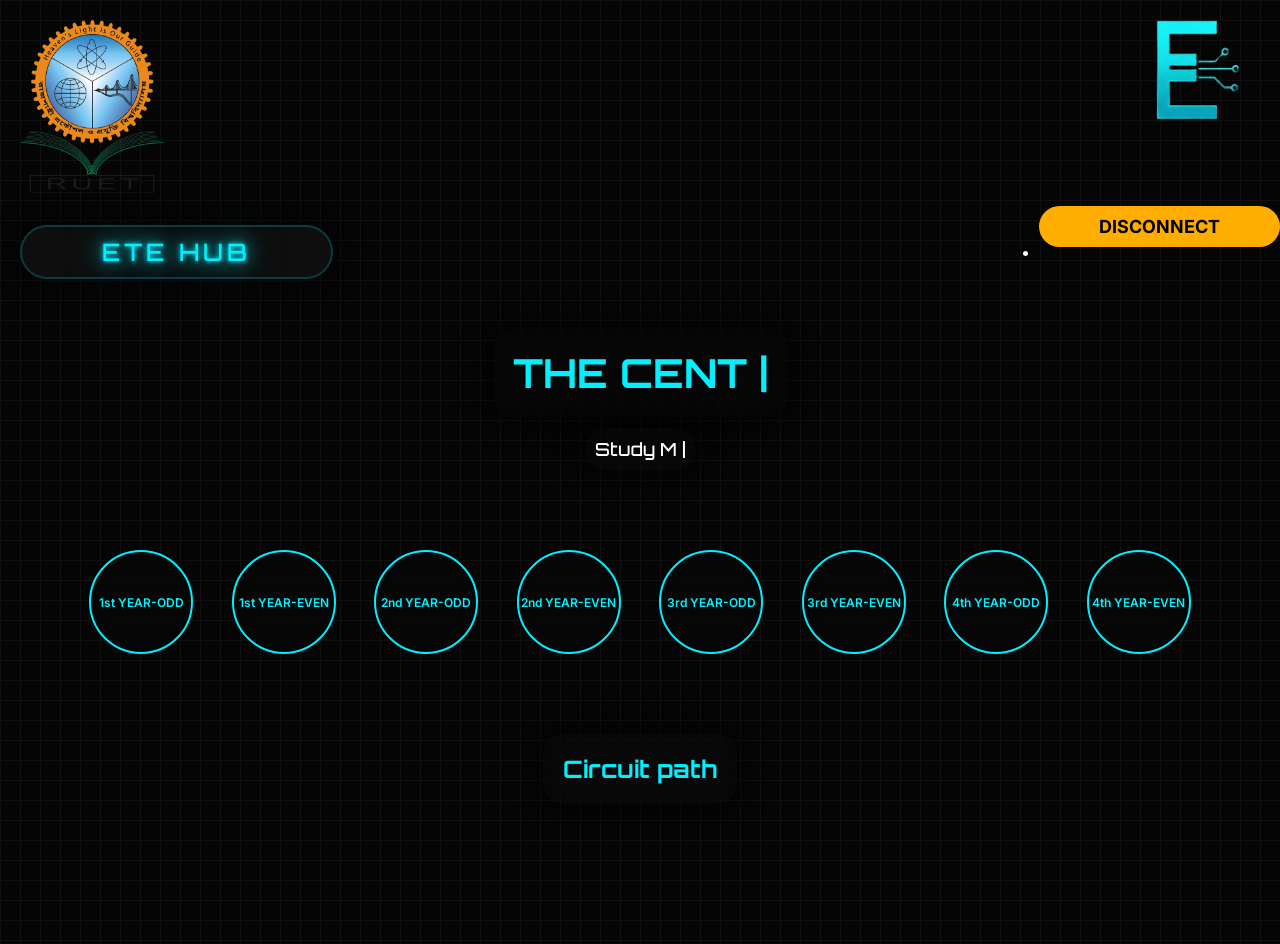
==== index.html @ cb4f4cc3 "Replace CONNECT button with DISCONNECT button" ====
<!DOCTYPE html>
<html lang="en">
  <head>
    <meta charset="UTF-8" />
    <meta name="viewport" content="width=device-width, initial-scale=1.0" />
    <title>ETE-HUB</title>
    <link rel="stylesheet" href="style.css" />
    <link rel="preconnect" href="https://fonts.googleapis.com" />
    <link rel="preconnect" href="https://fonts.gstatic.com" crossorigin />
    <link
      href="https://fonts.googleapis.com/css2?family=Inter:wght@400;600;700&family=Orbitron:wght@500;700&display=swap"
      rel="stylesheet"
    />
  </head>
  <body>
    <video
      autoplay
      loop
      muted
      playsinline
      class="video-desktop"
      id="video-desktop"
    >
      <source src="assests/2792370-hd_1920_1080_30fps.mp4" type="video/mp4" />
    </video>

    <header class="brand">
      <img
        src="assests/Whats-App-Image-2025-11-13-at-9-35-35-PM-removebg-preview.png"
        class="brand-logo"
      />
      <img src="assests/E-logo-removebg-preview.png" class="ete-logo" />
    </header>
    <header class="header">
      <div class="logo">ETE HUB</div>
      <nav>
        <ul>
          <li><button class="button" onclick="toggleVideo()">DISCONNECT</button></li>
        </ul>
      </nav>
    </header>
    <main class="page">
      <div class="heading">
        <span
          class="typeWriter"
          data-text='["THE CENTRAL NODE FOR ETE ENGINEERS"]'
          data-max="0.6"
          data-speed="2"
          data-start="500"
        >
        </span>
      </div>
      <div class="top-para">
        <span
          class="typeWriter"
          data-text='[" Study Materials, Schematics, and Archives. From 1st Year Odd to 4th Year Even Semester"]'
          data-max="0.6"
          data-speed="2"
          data-start="500"
        >
        </span>
      </div>
      <nav class="round-card desktop only">
        <div class="round-card-one" onclick="loadSemester('1-odd', this)">
          1st YEAR-ODD
        </div>
        <div class="round-card-two" onclick="loadSemester('1-even', this)">
          1st YEAR-EVEN
        </div>
        <div class="round-card-three" onclick="loadSemester('2-odd', this)">
          2nd YEAR-ODD
        </div>
        <div class="round-card-four" onclick="loadSemester('2-even', this)">
          2nd YEAR-EVEN
        </div>
        <div class="round-card-five" onclick="loadSemester('3-odd', this)">
          3rd YEAR-ODD
        </div>
        <div class="round-card-six" onclick="loadSemester('3-even', this)">
          3rd YEAR-EVEN
        </div>
        <div class="round-card-seven" onclick="loadSemester('4-odd', this)">
          4th YEAR-ODD
        </div>
        <div class="round-card-eight" onclick="loadSemester('4-even', this)">
          4th YEAR-EVEN
        </div>
      </nav>
      <div class="radial-menu-container mobile-only">
        <div class="radial-trigger" onclick="toggleMenu()">
          <div class="trigger-icon">⚡</div>
          <div class="trigger-text">SEMESTERS</div>
        </div>

        <div class="radial-items">
          <div
            class="radial-item"
            style="--i: 0"
            onclick="selectSemesterMobile('1-odd', this)"
          >
            1-1
          </div>
          <div
            class="radial-item"
            style="--i: 1"
            onclick="selectSemesterMobile('1-even', this)"
          >
            1-2
          </div>
          <div
            class="radial-item"
            style="--i: 2"
            onclick="selectSemesterMobile('2-odd', this)"
          >
            2-1
          </div>
          <div
            class="radial-item"
            style="--i: 3"
            onclick="selectSemesterMobile('2-even', this)"
          >
            2-2
          </div>
          <div
            class="radial-item"
            style="--i: 4"
            onclick="selectSemesterMobile('3-odd', this)"
          >
            3-1
          </div>
          <div
            class="radial-item"
            style="--i: 5"
            onclick="selectSemesterMobile('3-even', this)"
          >
            3-2
          </div>
          <div
            class="radial-item"
            style="--i: 6"
            onclick="selectSemesterMobile('4-odd', this)"
          >
            4-1
          </div>
          <div
            class="radial-item"
            style="--i: 7"
            onclick="selectSemesterMobile('4-even', this)"
          >
            4-2
          </div>
        </div>
      </div>
      <h2 class="card-name" id="semester-title">Circuit path</h2>

      <div class="card" id="subject-container"></div>
    </main>
    <div class="pop-up" id="pop-up-materials">
      <div class="pop-up-box">
        <div class="pop-up-header">
          <h2 class="pop-up-tittle">Engineering Graphics and Design</h2>
          <button class="close-btn" onclick="closeModal()">✖</button>
        </div>
        <div class="pop-up-tab">
          <button class="tab-btn active" onclick="switchTab('books', this)">
            BOOKS
          </button>
          <button class="tab-btn" onclick="switchTab('notes', this)">
            NOTES
          </button>
          <button class="tab-btn" onclick="switchTab('questions', this)">
            QUESTION BANK
          </button>
        </div>
        <div class="pop-up-body">
          <div id="books" class="tab-content active-content"></div>
          <div id="notes" class="tab-content"></div>
          <div id="questions" class="tab-content"></div>
        </div>
      </div>
    </div>
    <div class="pdf" id="pdf">
      <div id="pdf-modal" class="modal-overlay">
        <div class="pdf-box">
          <div class="modal-header">
            <h2 id="pdf-preview-title" class="modal-title">DOC TITLE</h2>
            <button class="close-btn" onclick="closePdfModal()">✖</button>
            <a
              class="expand-btn"
              id="expand-link"
              href="#"
              target="_blank"
              title="Open in Google Drive"
              >⛶</a
            >
          </div>
          <div class="pdf-body">
            <iframe id="pdf-iframe" src=" "></iframe>
          </div>
          <div class="pdf-footer">
            <a id="pdf-download-btn" href="#" download class="connect-btn"
              >Download PDF</a
            >
          </div>
        </div>
      </div>
    </div>
    <script src="script.js"></script>
  </body>
  <script src="assests/TypeLighterJS-Typewriter-master/typelighter.min.js"></script>
</html>
---- style.css ----
body {
  height: 100vh;
  padding: 0;
  margin: 0;
  background: linear-gradient(to right, #101010 1px, transparent 1px),
    linear-gradient(to bottom, #101010 1px, transparent 1px);
  background-size: 20px 20px;
  background-color: #050505;
}
.header {
  display: grid;
  color: white;
  grid-template-columns: auto auto;
  align-items: center;
  justify-content: space-between;
  padding-left: 20px;
  margin-bottom: 40px;
}
.search-bar {
  display: grid;
  grid-template-columns: auto auto;
  list-style: none;
  column-gap: 20px;
  padding-top: 60px;
}
.logo {
  font-family: "Orbitron", sans-serif;
  font-size: 24px;
  letter-spacing: 4px;
  text-transform: uppercase;
  font-weight: 500;
  color: #00f0ff;
  text-shadow: 0 0 5px #00f0ff, 0 0 20px #00f0ff,
    0 0 40px rgba(0, 240, 255, 0.5);
  background-color: rgb(255, 255, 255, 0.01);
  padding: 10px 80px;
  border: 2px solid rgba(0, 240, 255, 0.2);
  background: rgba(20, 20, 20, 0.6);
  backdrop-filter: blur(10px);
  border-radius: 100px;
  box-shadow: 0 0 30px rgba(0, 0, 0, 0.8);
  animation: electric-pulse 4s infinite ease-in-out;
}
.video-desktop {
  position: fixed;
  top: 0;
  left: 0;
  width: 100%;
  height: 100%;
  object-fit: cover;
  z-index: -1;
  filter: brightness(75%);
}
.button {
  background-color: #ffae00;
  padding: 10px 60px;
  transform: translateY(-25px);
  border-radius: 100px;
  font-size: 18px;
  font-family: "inter", sans-serif;
  font-weight: 700;
  transition: all 0.2s ease-in-out;
  border: none;
}
.button:hover {
  background-color: #ffbe33;

  box-shadow: 0 0 25px rgba(255, 174, 0, 0.6);
}
.heading {
  color: #00f0ff;
  font-family: "Orbitron", sans-serif;
  font-size: 40px;
  text-align: center;
  padding: 20px;
  font-weight: 700;
  animation: electric-pulse 4s infinite;
  width: fit-content;
  margin: 0 auto;
  background-color: transparent;
  backdrop-filter: blur(5px);
  border: none;
  border-radius: 20px;
  box-shadow: 0 0 30px rgba(0, 0, 0, 0.8);
  margin-bottom: 10px;
  max-width: 80%;
}
.top-para {
  color: white;
  text-align: center;
  font-family: "Orbitron", sans-serif;
  font-weight: 500;
  font-size: 18px;
  background-color: rgb(255, 255, 255, 0.01);
  backdrop-filter: blur(10px);
  border-radius: 20px;
  box-shadow: 0 0 30px rgba(0, 0, 0, 0.8);
  width: fit-content;
  margin: 0 auto;
  padding: 10px;
  max-width: 80%;
}
a {
  text-decoration: none;
  color: white;
  font-size: 12px;
  font-family: "Inter", sans-serif;
  font-weight: 600;
}
.round-card {
  display: grid;
  padding: 80px;
  grid-template-columns: repeat(auto-fit, minmax(100px, 2fr));
  gap: 20px;
  justify-items: center;
  justify-content: center;
  align-items: center;
}
.round-card > * {
  text-decoration: none;
  color: white;
  font-size: 12px;
  font-family: "Inter", sans-serif;
  font-weight: 600;
  width: 100px;
  height: 100px;
  border-radius: 50%;
  background-color: transparent;
  color: #00f2ff;
  backdrop-filter: blur(8px);
  display: grid;
  justify-content: center;
  align-items: center;
  border: 2px solid rgba(0, 240, 255, 1);
  transition: all 0.2s ease-in-out;
  z-index: 2;
}
.round-card > *:hover {
  transform: scale(1.1);
  border: 1px solid #00f0ff;
  box-shadow: 0 0 8px rgba(0, 240, 255, 0.6), 0 0 15px rgba(0, 240, 255, 0.3);
  background-color: rgba(0, 240, 255, 0.1);
  color: #00f0ff;
  cursor: pointer;
}
.round-card > *.active {
  background-color: #00f2ff;
  color: #000;
  box-shadow: 0 0 20px rgba(0, 242, 255, 0.6);
  border-color: #181212;
}
.round-card > *.active a {
  color: #000000 !important;
  font-weight: 700;
}
.card-name {
  color: #00f0ff;
  font-family: "Orbitron", sans-serif;
  display: grid;
  justify-items: center;
  animation: electric-pulse 4s infinite ease-in-out;
  background-color: rgb(255, 255, 255, 0.01);
  backdrop-filter: blur(10px);
  border-radius: 20px;
  box-shadow: 0 0 30px rgba(0, 0, 0, 0.8);
  width: fit-content;
  margin: 0 auto;
  padding: 20px;
  max-width: 80%;
}
.card {
  display: grid;
  grid-template-columns: 2fr;
  padding: 70px;
  color: #ffffff;
  font-family: "Inter", sans-serif;
  row-gap: 30px;
  font-size: 16px;
  font-weight: 600;
  text-align: center;
  justify-content: center;
  align-items: center;
  column-gap: 20px;
}
.card > * {
  color: #00f0ff;
  display: grid;
  height: 250px;
  background-color: rgba(255, 255, 255, 0.05);
  justify-content: center;
  align-items: center;
  border-radius: 20px;
  backdrop-filter: blur(10px);
  border: 2px solid rgba(0, 240, 255, 1);
  transition: all 0.2s ease-in-out;
  padding: 10px;
}
.card > *:hover {
  transform: scale(1.1);
  border: 1px solid #00f0ff;
  box-shadow: 0 0 8px rgba(0, 240, 255, 0.6), 0 0 15px rgba(0, 240, 255, 0.3);
  background-color: rgba(0, 240, 255, 0.1);
  color: #e0ffff;
  cursor: pointer;
}
.card > *:active {
  border: 1px solid #00f0ff;
  box-shadow: 0 0 8px rgba(0, 240, 255, 0.8), 0 0 20px rgba(0, 240, 255, 0.4),
    0 0 30px rgba(0, 240, 255, 0.2);
  background-color: rgba(0, 240, 255, 0.15);
  color: #ffffff;
}
.brand {
  display: grid;
  grid-template-columns: auto auto;
  justify-content: space-between;
  align-items: start;
  padding: 20px;
}
.ete-logo {
  height: 100px;
  padding: 0 20px 20px 20px;
}
.brand-logo {
  height: 175px;
}
.pop-up {
  display: none;
  position: fixed;
  top: 0;
  left: 0;
  width: 100%;
  height: 100%;
  background: rgba(0, 0, 0, 0.9);
  backdrop-filter: blur(8px);
  z-index: 2000;
  justify-content: center;
  align-items: center;
  animation: fadeIn 0.3s ease-in-out;
}
.pop-up-box {
  display: flex;
  flex-direction: column;
  overflow: hidden;
  background: rgba(255, 255, 255, 0.05);
  width: 90%;
  height: 60vh;
  max-width: 600px;
  border: 1px solid #00f0ff;
  border-radius: 15px;
  box-shadow: 0 0 50px rgba(0, 240, 255, 0.2);
}
.pop-up-header {
  padding: 20px;
  border-bottom: 1px solid rgba(0, 240, 255, 0.3);
  display: flex;
  justify-content: space-between;
  align-items: center;
  background: linear-gradient(90deg, rgba(0, 240, 255, 0.1), transparent);
}
.pop-up-tittle {
  font-family: "Orbitron", sans-serif;
  font-size: 18px;
  margin: 0;
  color: #fff;
}
.close-btn {
  background: transparent;
  border: 1px solid #ff0055;
  color: #ff0055;
  width: 30px;
  height: 30px;
  border-radius: 5px;
  cursor: pointer;
  font-weight: bold;
}
.close-btn:hover {
  background: #ff0055;
  color: white;
}
.pop-up-tab {
  display: flex;
  background: rgba(0, 0, 0, 0.5);
}

.tab-btn {
  flex: 1;
  padding: 15px;
  background: transparent;
  border: none;
  border-bottom: 2px solid transparent;
  color: rgba(255, 255, 255, 0.5);
  font-family: "Orbitron", sans-serif;
  cursor: pointer;
}

.tab-btn.active {
  color: #00f0ff;
  border-bottom: 2px solid #00f0ff;
  background: rgba(0, 240, 255, 0.1);
}
.pop-up-body {
  flex: 1;
  padding: 20px;
  min-height: 0;
  max-height: none;
  overflow-y: auto;
}
.tab-content {
  display: none;
  animation: slideUp 0.3s ease;
}
.active-content {
  display: block;
}
.file-item {
  display: flex;
  justify-content: space-between;
  align-items: center;
  padding: 15px;
  margin-bottom: 10px;
  background: rgba(255, 255, 255, 0.05);
  border-radius: 8px;
  border: 1px solid rgba(255, 255, 255, 0.1);
}
.file-item:hover {
  border-color: #00f0ff;
}
.file-info {
  display: flex;
  align-items: center;
  gap: 10px;
  font-size: 14px;
  color: #ddd;
}
.file-icon {
  color: #00f0ff;
  font-weight: bold;
  border: 1px solid #00f0ff;
  padding: 2px 6px;
  border-radius: 4px;
  font-size: 10px;
}
.download-chip {
  background: #00f0ff;
  border: none;
  padding: 5px 10px;
  font-size: 10px;
  font-weight: bold;
  border-radius: 3px;
  cursor: pointer;
}
.download-chip:hover {
  background: white;
}
.pop-up-body::-webkit-scrollbar {
  width: 8px;
}
.pop-up-body::-webkit-scrollbar-track {
  background: rgba(0, 0, 0, 0.2);
  border-radius: 10px;
}
.pop-up-body::-webkit-scrollbar-thumb {
  background: rgba(0, 240, 255, 0.5);
  border-radius: 10px;
  border: 1px solid transparent;
  background-clip: content-box;
}
.pop-up-body::-webkit-scrollbar-thumb:hover {
  background: #00f0ff;
}
.pdf {
  display: none;
  position: fixed;
  top: 0;
  left: 0;
  width: 100%;
  height: 100%;
  background: rgba(0, 0, 0, 0.9);
  backdrop-filter: blur(8px);
  justify-content: center;
  align-items: center;
  animation: fadeIn 0.3s ease-in-out;
  z-index: 3000;
}
.pdf-box {
  display: flex;
  flex-direction: column;
  background: rgba(255, 255, 255, 0.05);
  width: 60vw;
  height: 90vh;
  border: 1px solid #00f0ff;
  border-radius: 15px;
  box-shadow: 0 0 50px rgba(0, 240, 255, 0.2);
}
.pdf-body {
  flex-grow: 1;
  position: relative;
  padding: 20px;
}
.modal-header {
  color: #ffffff;
  padding: 20px;
  border-bottom: 1px solid rgba(0, 240, 255, 0.3);
  display: grid;
  grid-template-columns: 1fr auto auto;
  column-gap: 20px;
  align-items: center;
  background: linear-gradient(90deg, rgba(0, 240, 255, 0.1), transparent);
}
.expand-btn {
  background: transparent;
  border: 1px solid #00f0ff;
  color: #00f0ff;
  width: 30px;
  height: 30px;
  border-radius: 5px;
  cursor: pointer;
  font-weight: bold;
  font-size: 18px;
  display: flex;
  align-items: center;
  justify-content: center;
  transition: all 0.3s ease;
}

.expand-btn:hover {
  background: #00f0ff;
  color: #000;
  box-shadow: 0 0 10px #00f0ff;
}
#pdf-iframe {
  width: 100%;
  height: 100%;
  border: none;
  display: block;
}
.pdf-footer {
  padding: 15px;
  background: #101010;
  border-top: 1px solid rgba(0, 240, 255, 0.2);
  display: flex;
  justify-content: center;
}
.desktop-only {
  display: grid;
}
.mobile-only {
  display: none;
}
@media (max-width: 768px) {
  .pop-up-box,
  .pdf-box {
    background: rgba(255, 255, 255, 0.05);
    width: 90%;
    max-width: 600px;
    height: 60vh;
    border: 1px solid #00f0ff;
    border-radius: 15px;
    box-shadow: 0 0 50px rgba(0, 240, 255, 0.2);
    display: flex;
    flex-direction: column;
    position: relative;
  }
  .pdf-box {
    height: 70vh;
  }
  #pdf-iframe {
    width: 100%;
    height: 100%;
    border: none;
    display: block;
  }
  .pdf-body {
    flex-grow: 1;
    padding: 0;
    position: relative;
    overflow: hidden;
  }
  .desktop-only {
    display: none;
  }
  .round-card {
    display: none;
    padding: 0;
  }
  .mobile-only {
    display: flex;
  }
  .radial-menu-container {
    position: relative;
    width: 100%;
    height: 130px;
    justify-content: center;
    align-items: center;
    margin-bottom: 20px;
    transition: height 0.4s cubic-bezier(0.175, 0.885, 0.32, 1.275);
  }
  .radial-menu-container.open {
    height: 380px;
  }
  .radial-trigger {
    --trigger-size: 90px;
    width: var(--trigger-size);
    height: var(--trigger-size);
    background: rgba(20, 20, 20, 0.8);
    border: 2px solid #00f0ff;
    border-radius: 50%;
    color: #00f0ff;
    display: flex;
    flex-direction: column;
    justify-content: center;
    align-items: center;
    cursor: pointer;
    z-index: 10;
    box-shadow: 0 0 20px rgba(0, 240, 255, 0.3);
    backdrop-filter: blur(10px);
    transition: all 0.3s ease;
    animation: electric-pulse 4s infinite ease-in-out;
  }
  .radial-trigger.active {
    background: #00f0ff;
    color: #000;
    box-shadow: 0 0 50px rgba(0, 240, 255, 0.8);
  }
  .trigger-icon {
    font-size: 24px;
    margin-bottom: 2px;
  }
  .trigger-text {
    font-family: "Orbitron", sans-serif;
    font-size: 10px;
    font-weight: 700;
  }

  .radial-items {
    position: absolute;
    width: 0;
    height: 0;
    display: flex;
    justify-content: center;
    align-items: center;
    pointer-events: none;
  }
  .radial-item {
    --radius: 110px; /* Distance from center */
    --angle: calc(360deg / 8 * var(--i));
    position: absolute;
    width: 70px;
    height: 70px;
    background: rgba(10, 10, 10, 0.9);
    border: 1px solid rgba(0, 240, 255, 0.5);
    border-radius: 50%;
    color: white;
    display: flex;
    justify-content: center;
    align-items: center;
    font-family: "Orbitron", sans-serif;
    font-size: 10px;
    font-weight: 600;
    cursor: pointer;
    box-shadow: 0 0 10px rgba(0, 0, 0, 0.8);
    opacity: 0;
    transform: translate(0, 0) scale(0);
    transition: all 0.5s cubic-bezier(0.68, -0.55, 0.265, 1.55);
  }
  /* Animation when open */
  .radial-menu-container.open .radial-item {
    opacity: 1;
    pointer-events: all;
    transform: rotate(var(--angle)) translate(var(--radius))
      rotate(calc(var(--angle) * -1)) scale(1);
  }
  .radial-item.selected {
    background: #00f0ff;
    color: black;
    box-shadow: 0 0 15px #00f0ff;
  }
}
@keyframes fadeIn {
  from {
    opacity: 0;
  }
  to {
    opacity: 1;
  }
}
@keyframes slideUp {
  from {
    transform: translateY(10px);
    opacity: 0;
  }
  to {
    transform: translateY(0);
    opacity: 1;
  }
}
@keyframes electric-pulse {
  0%,
  100% {
    text-shadow: 0 0 5px #00f0ff, 0 0 20px rgba(0, 240, 255, 0.8),
      0 0 50px rgba(0, 240, 255, 0.4);
    opacity: 1;
  }
  50% {
    text-shadow: 0 0 2px #00f0ff, 0 0 15px rgba(0, 240, 255, 0.5),
      0 0 30px rgba(0, 240, 255, 0.2);
    opacity: 0.85;
  }
}
@media (max-width: 480px) {
  .card {
    grid-template-columns: repeat(1, 1fr);
    column-gap: 40px;
  }
  .video-mobile {
    display: none;
  }
  .brand-logo {
    height: 90px;
  }
  .ete-logo {
    height: 65px;
  }
  .logo {
    font-size: 13px;
  }
  .button {
    font-size: 13px;
  }
  .heading {
    width: 90%;
    font-size: 25px;
    padding: 8px;
    max-width: 100%;
  }
  .top-para {
    font-size: 13px;
  }
  .card {
    width: 80%;
    padding: 0;
    padding-right: 20px;
    margin: 0 auto;
  }
  .modal-title {
    font-size: 15px;
  }
  .pdf-box {
    width: 90%;
    max-width: 600px;
    margin: 0 auto;
  }
}
@media (min-width: 1024px) {
  .card {
    grid-template-columns: repeat(5, 1fr);
  }
}
@media (max-width: 768px) {
  .card > * {
    height: 100px;
    font-size: 14px;
    padding: 10px;
    width: 100%;
  }
  .button {
    padding: 10px 20px;
  }
  .logo {
    padding: 10px 20px;
  }
  .brand {
    justify-content: space-between;
  }
}
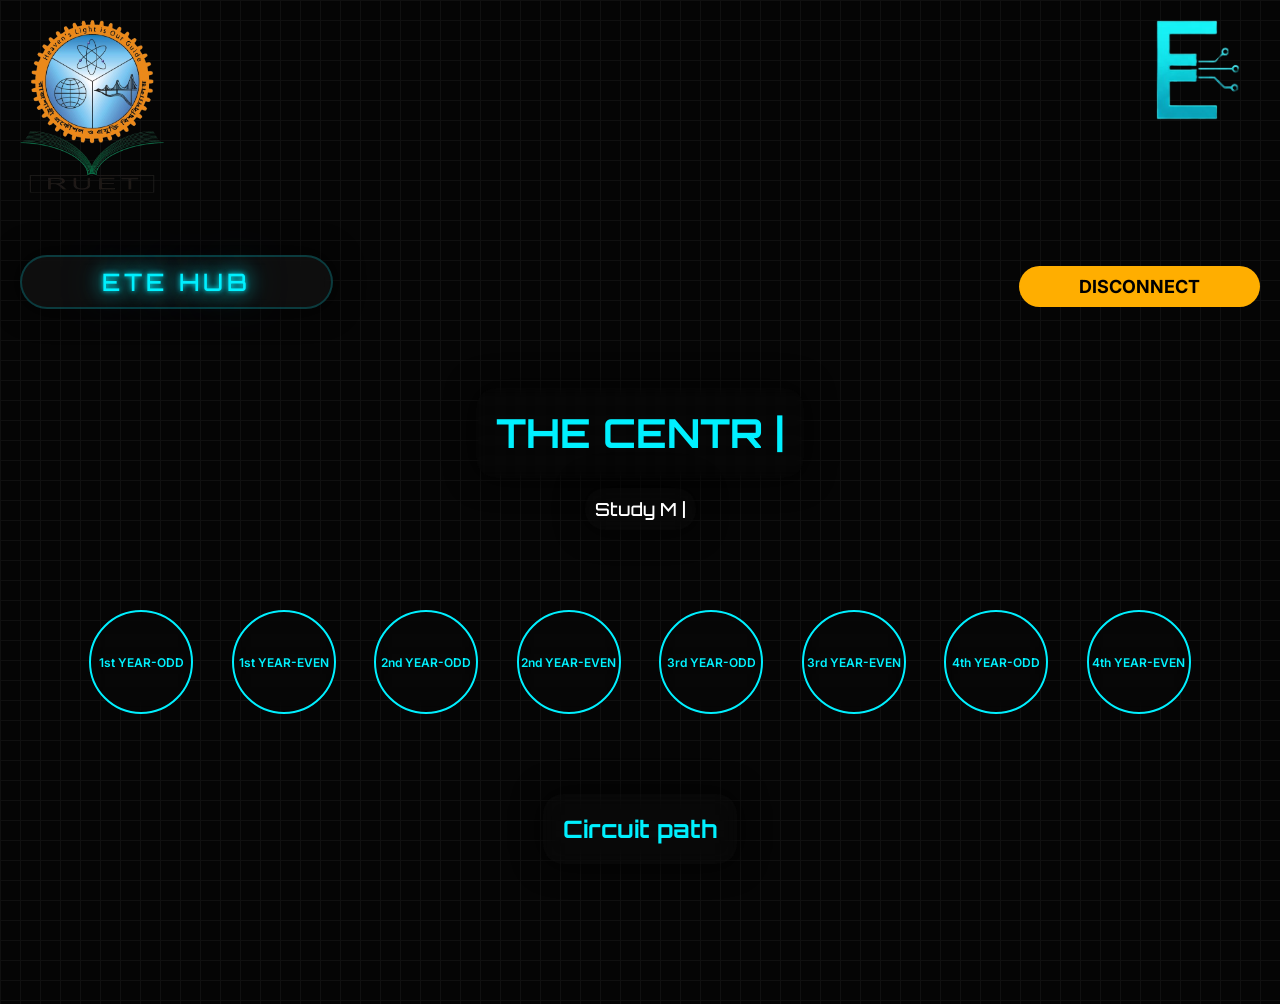
==== commit 6c7ba732: "video on off button created" ====
--- a/index.html
+++ b/index.html
@@ -1,4 +1,4 @@
-<!DOCTYPE html>
+<!doctype html>
 <html lang="en">
   <head>
     <meta charset="UTF-8" />
@@ -23,7 +23,6 @@
     >
       <source src="assests/2792370-hd_1920_1080_30fps.mp4" type="video/mp4" />
     </video>
-
     <header class="brand">
       <img
         src="assests/Whats-App-Image-2025-11-13-at-9-35-35-PM-removebg-preview.png"
@@ -34,8 +33,10 @@
     <header class="header">
       <div class="logo">ETE HUB</div>
       <nav>
-        <ul>
-          <li><button class="button" onclick="toggleVideo()">DISCONNECT</button></li>
+        <ul class="search-bar">
+          <li>
+            <button class="button" onclick="toggleVideo()">DISCONNECT</button>
+          </li>
         </ul>
       </nav>
     </header>
@@ -91,7 +92,6 @@
           <div class="trigger-icon">⚡</div>
           <div class="trigger-text">SEMESTERS</div>
         </div>
-
         <div class="radial-items">
           <div
             class="radial-item"
@@ -152,7 +152,6 @@
         </div>
       </div>
       <h2 class="card-name" id="semester-title">Circuit path</h2>
-
       <div class="card" id="subject-container"></div>
     </main>
     <div class="pop-up" id="pop-up-materials">
--- a/style.css
+++ b/style.css
@@ -2,7 +2,8 @@
   height: 100vh;
   padding: 0;
   margin: 0;
-  background: linear-gradient(to right, #101010 1px, transparent 1px),
+  background:
+    linear-gradient(to right, #101010 1px, transparent 1px),
     linear-gradient(to bottom, #101010 1px, transparent 1px);
   background-size: 20px 20px;
   background-color: #050505;
@@ -30,7 +31,9 @@
   text-transform: uppercase;
   font-weight: 500;
   color: #00f0ff;
-  text-shadow: 0 0 5px #00f0ff, 0 0 20px #00f0ff,
+  text-shadow:
+    0 0 5px #00f0ff,
+    0 0 20px #00f0ff,
     0 0 40px rgba(0, 240, 255, 0.5);
   background-color: rgb(255, 255, 255, 0.01);
   padding: 10px 80px;
@@ -50,6 +53,7 @@
   object-fit: cover;
   z-index: -1;
   filter: brightness(75%);
+  transition: opacity 0.5s ease;
 }
 .button {
   background-color: #ffae00;
@@ -138,7 +142,9 @@
 .round-card > *:hover {
   transform: scale(1.1);
   border: 1px solid #00f0ff;
-  box-shadow: 0 0 8px rgba(0, 240, 255, 0.6), 0 0 15px rgba(0, 240, 255, 0.3);
+  box-shadow:
+    0 0 8px rgba(0, 240, 255, 0.6),
+    0 0 15px rgba(0, 240, 255, 0.3);
   background-color: rgba(0, 240, 255, 0.1);
   color: #00f0ff;
   cursor: pointer;
@@ -198,14 +204,18 @@
 .card > *:hover {
   transform: scale(1.1);
   border: 1px solid #00f0ff;
-  box-shadow: 0 0 8px rgba(0, 240, 255, 0.6), 0 0 15px rgba(0, 240, 255, 0.3);
+  box-shadow:
+    0 0 8px rgba(0, 240, 255, 0.6),
+    0 0 15px rgba(0, 240, 255, 0.3);
   background-color: rgba(0, 240, 255, 0.1);
   color: #e0ffff;
   cursor: pointer;
 }
 .card > *:active {
   border: 1px solid #00f0ff;
-  box-shadow: 0 0 8px rgba(0, 240, 255, 0.8), 0 0 20px rgba(0, 240, 255, 0.4),
+  box-shadow:
+    0 0 8px rgba(0, 240, 255, 0.8),
+    0 0 20px rgba(0, 240, 255, 0.4),
     0 0 30px rgba(0, 240, 255, 0.2);
   background-color: rgba(0, 240, 255, 0.15);
   color: #ffffff;
@@ -598,12 +608,16 @@
 @keyframes electric-pulse {
   0%,
   100% {
-    text-shadow: 0 0 5px #00f0ff, 0 0 20px rgba(0, 240, 255, 0.8),
+    text-shadow:
+      0 0 5px #00f0ff,
+      0 0 20px rgba(0, 240, 255, 0.8),
       0 0 50px rgba(0, 240, 255, 0.4);
     opacity: 1;
   }
   50% {
-    text-shadow: 0 0 2px #00f0ff, 0 0 15px rgba(0, 240, 255, 0.5),
+    text-shadow:
+      0 0 2px #00f0ff,
+      0 0 15px rgba(0, 240, 255, 0.5),
       0 0 30px rgba(0, 240, 255, 0.2);
     opacity: 0.85;
   }
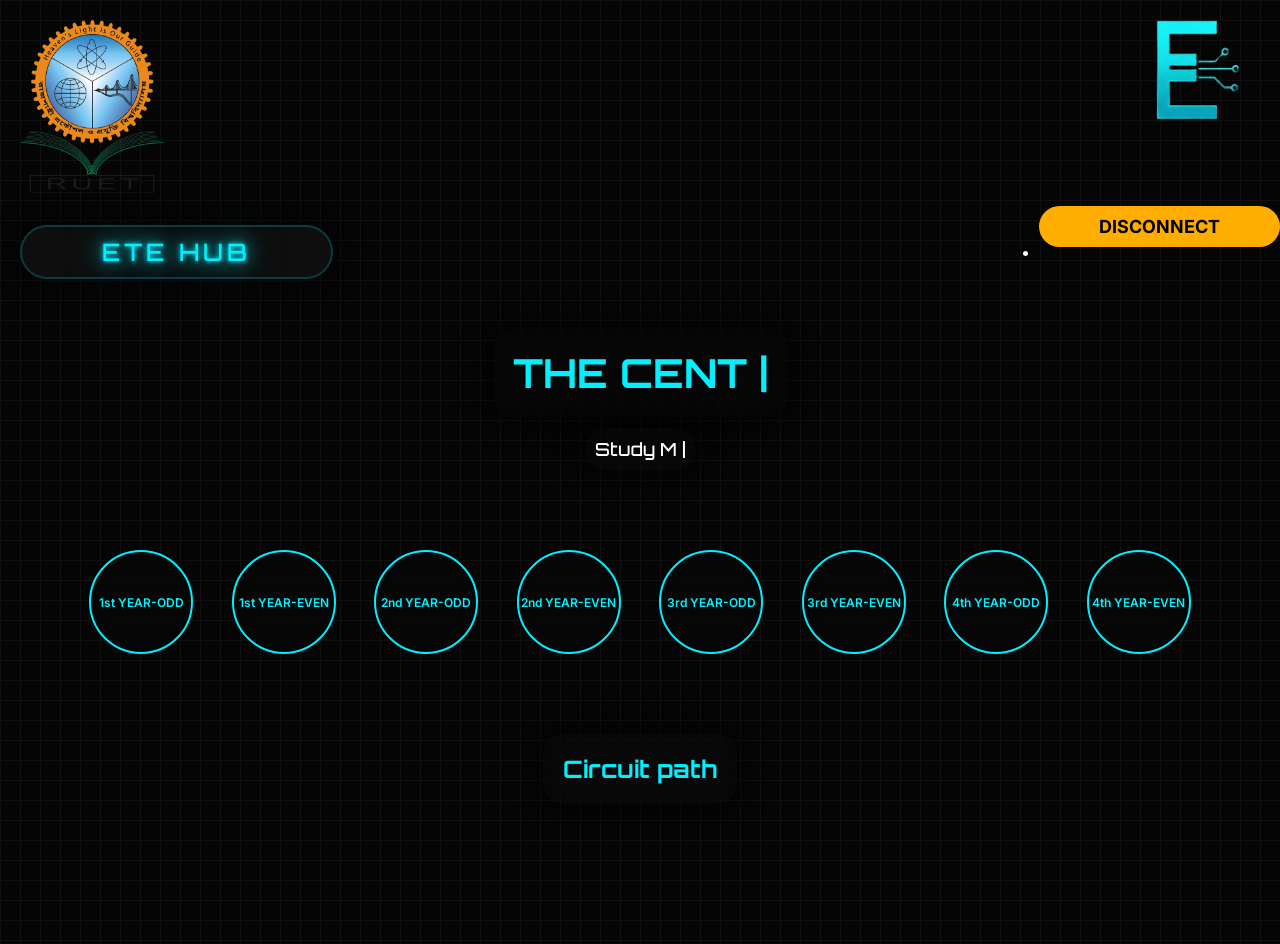
==== commit 842c7cf2: "resolved the conflicts" ====
--- a/index.html
+++ b/index.html
@@ -33,7 +33,7 @@
     <header class="header">
       <div class="logo">ETE HUB</div>
       <nav>
-        <ul class="search-bar">
+        <ul>
           <li>
             <button class="button" onclick="toggleVideo()">DISCONNECT</button>
           </li>
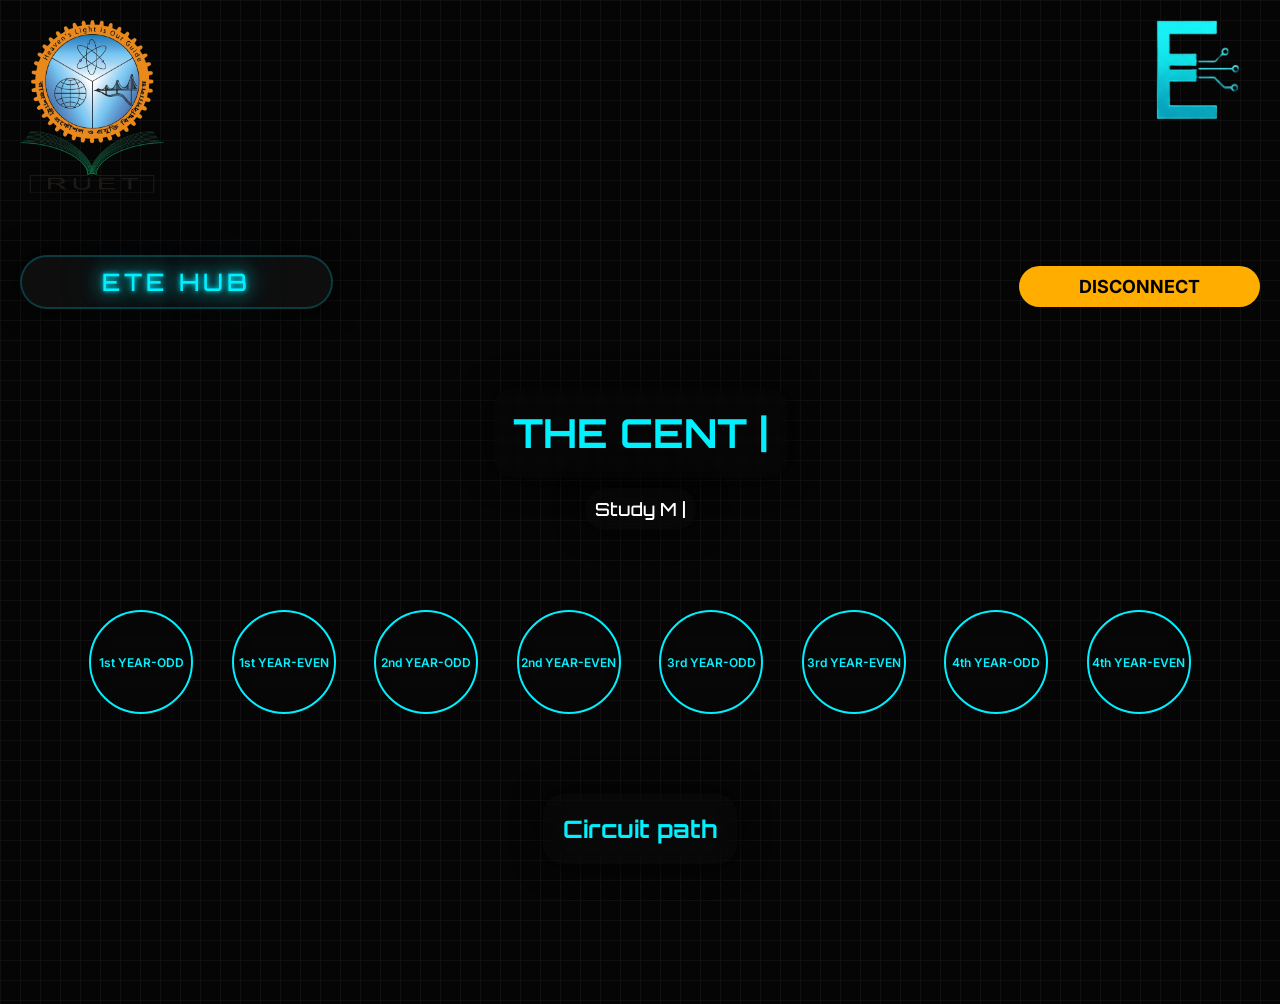
==== commit 51f91969: "minor issue solved" ====
--- a/index.html
+++ b/index.html
@@ -33,7 +33,7 @@
     <header class="header">
       <div class="logo">ETE HUB</div>
       <nav>
-        <ul>
+        <ul class="search-bar">
           <li>
             <button class="button" onclick="toggleVideo()">DISCONNECT</button>
           </li>
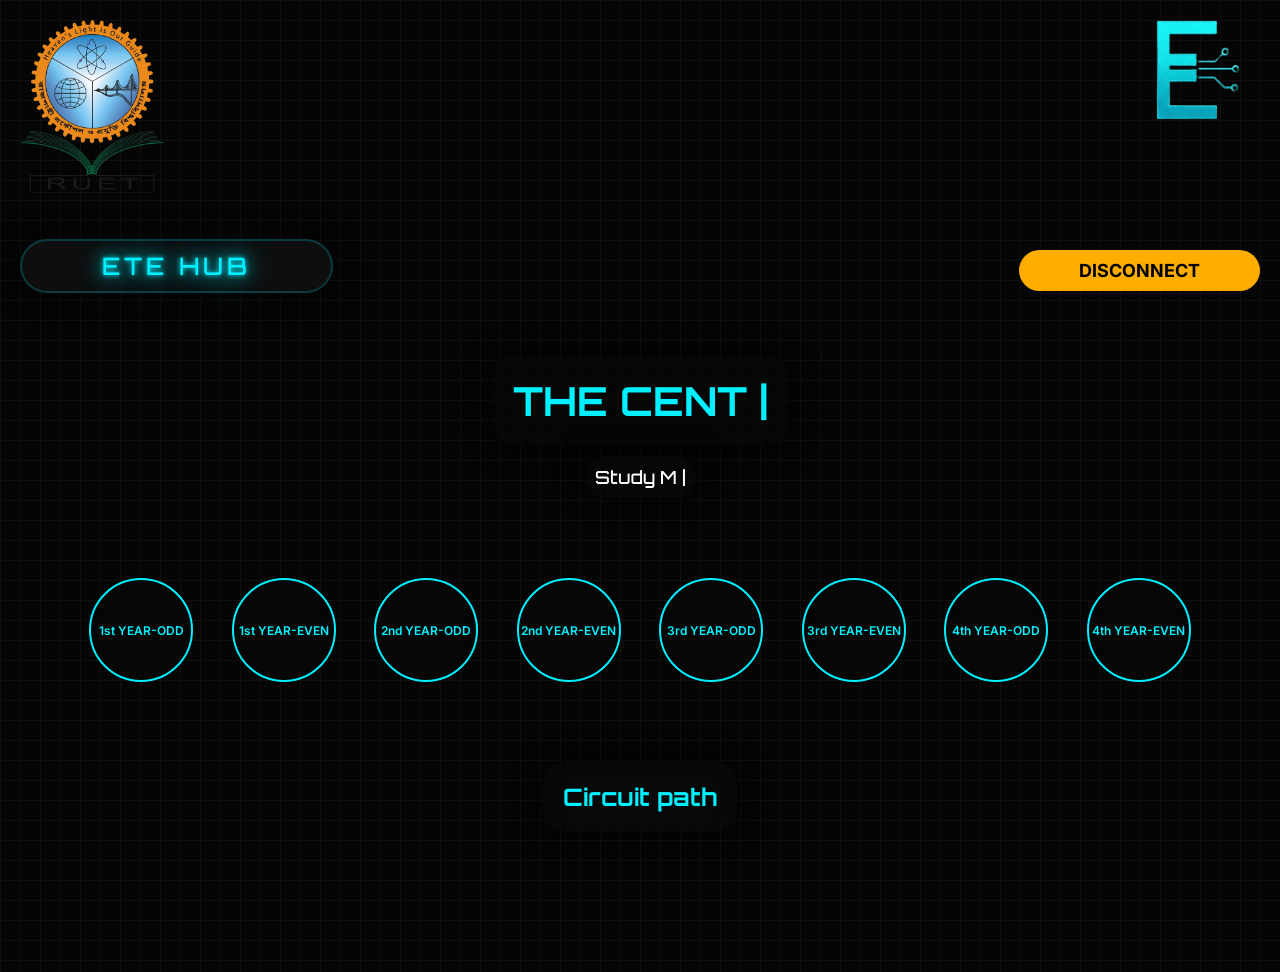
==== commit 4c1fa30f: "minor changes" ====
--- a/index.html
+++ b/index.html
@@ -32,12 +32,8 @@
     </header>
     <header class="header">
       <div class="logo">ETE HUB</div>
-      <nav>
-        <ul class="search-bar">
-          <li>
-            <button class="button" onclick="toggleVideo()">DISCONNECT</button>
-          </li>
-        </ul>
+      <nav class="search-bar">
+        <button class="button" onclick="toggleVideo()">DISCONNECT</button>
       </nav>
     </header>
     <main class="page">
--- a/style.css
+++ b/style.css
@@ -20,7 +20,6 @@
 .search-bar {
   display: grid;
   grid-template-columns: auto auto;
-  list-style: none;
   column-gap: 20px;
   padding-top: 60px;
 }
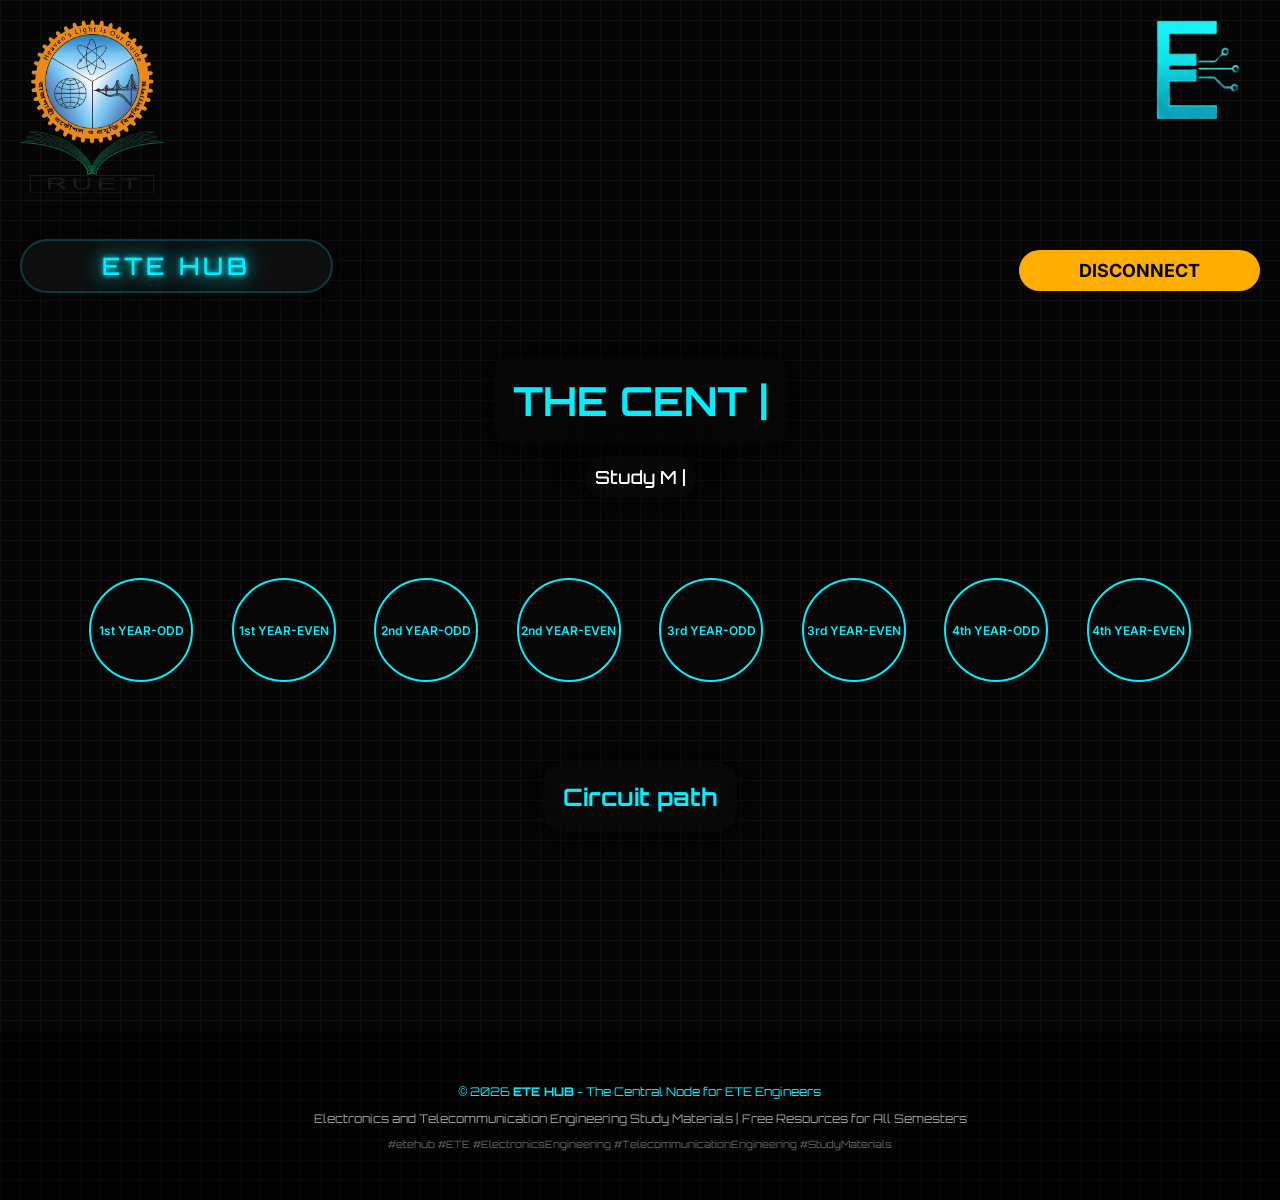
==== commit 0e2de0a8: "Added SEO optimization - meta tags, sitemap, robots.txt" ====
--- a/index.html
+++ b/index.html
@@ -1,16 +1,98 @@
 <!doctype html>
 <html lang="en">
   <head>
-    <meta charset="UTF-8" />
-    <meta name="viewport" content="width=device-width, initial-scale=1.0" />
-    <title>ETE-HUB</title>
-    <link rel="stylesheet" href="style.css" />
-    <link rel="preconnect" href="https://fonts.googleapis.com" />
-    <link rel="preconnect" href="https://fonts.gstatic.com" crossorigin />
-    <link
-      href="https://fonts.googleapis.com/css2?family=Inter:wght@400;600;700&family=Orbitron:wght@500;700&display=swap"
-      rel="stylesheet"
-    />
+    <head>
+      <meta charset="UTF-8" />
+      <meta name="viewport" content="width=device-width, initial-scale=1.0" />
+      <title>
+        ETE HUB - Electronics and Telecommunication Engineering Study Hub
+      </title>
+      <meta
+        name="title"
+        content="ETE HUB - Electronics and Telecommunication Engineering Study Hub"
+      />
+      <meta
+        name="description"
+        content="ETE HUB is the ultimate study resource for Electronics and Telecommunication Engineering students. Access free study materials, lecture notes, textbooks, and question banks for all semesters from 1st year to 4th year."
+      />
+      <meta
+        name="keywords"
+        content="ete hub, ETE HUB, etehub, electronics engineering, telecommunication engineering, ETE study materials, engineering notes, circuit theory, digital electronics, analog electronics, ETE books, ETE question bank, ETE notes, electrical engineering, engineering hub"
+      />
+      <meta name="robots" content="index, follow" />
+      <meta name="language" content="English" />
+      <meta name="author" content="ETE HUB" />
+      <meta name="generator" content="ETE HUB" />
+      <meta property="og:type" content="website" />
+      <meta
+        property="og:url"
+        content="https://shaikh-dotcom.github.io/Meteoric/"
+      />
+      <meta
+        property="og:title"
+        content="ETE HUB - Electronics and Telecommunication Engineering Study Hub"
+      />
+      <meta
+        property="og:description"
+        content="Free study materials, notes, books, and question banks for ETE students from 1st to 4th year"
+      />
+      <meta
+        property="og:image"
+        content="https://shaikh-dotcom.github.io/Meteoric/assests/E-logo-removebg-preview.png"
+      />
+      <meta property="twitter:card" content="summary_large_image" />
+      <meta
+        property="twitter:url"
+        content="https://shaikh-dotcom.github.io/Meteoric/"
+      />
+      <meta
+        property="twitter:title"
+        content="ETE HUB - Electronics and Telecommunication Engineering Study Hub"
+      />
+      <meta
+        property="twitter:description"
+        content="Free study materials, notes, books, and question banks for ETE students"
+      />
+      <meta
+        property="twitter:image"
+        content="https://shaikh-dotcom.github.io/Meteoric/assests/E-logo-removebg-preview.png"
+      />
+      <link rel="canonical" href="https://shaikh-dotcom.github.io/Meteoric/" />
+      <link
+        rel="icon"
+        type="image/png"
+        href="assests/E-logo-removebg-preview.png"
+      />
+      <link rel="stylesheet" href="style.css" />
+      <link rel="preconnect" href="https://fonts.googleapis.com" />
+      <link rel="preconnect" href="https://fonts.gstatic.com" crossorigin />
+      <link
+        href="https://fonts.googleapis.com/css2?family=Inter:wght@400;600;700&family=Orbitron:wght@500;700&display=swap"
+        rel="stylesheet"
+      />
+      <script type="application/ld+json">
+        {
+          "@context": "https://schema.org",
+          "@type": "EducationalOrganization",
+          "name": "ETE HUB",
+          "alternateName": ["ete hub", "etehub", "ETE Hub"],
+          "url": "https://shaikh-dotcom.github.io/Meteoric/",
+          "logo": "https://shaikh-dotcom.github.io/Meteoric/assests/E-logo-removebg-preview.png",
+          "description": "The central hub for Electronics and Telecommunication Engineering students. Free study materials, notes, textbooks, and question banks from 1st to 4th year.",
+          "educationalLevel": "Higher Education",
+          "knowsAbout": [
+            "Electronics Engineering",
+            "Telecommunication Engineering",
+            "Circuit Theory",
+            "Digital Electronics",
+            "Analog Electronics",
+            "Electrical Circuits",
+            "Physics for Engineers",
+            "Engineering Mathematics"
+          ]
+        }
+      </script>
+    </head>
   </head>
   <body>
     <video
@@ -201,6 +283,97 @@
       </div>
     </div>
     <script src="script.js"></script>
+    <section style="position: absolute; left: -9999px; top: -9999px">
+      <h1>
+        ETE HUB - The Complete Study Hub for Electronics and Telecommunication
+        Engineering
+      </h1>
+      <h2>Free ETE Study Materials, Notes, Books and Question Banks</h2>
+      <p>
+        Welcome to ETE HUB, the ultimate online resource for Electronics and
+        Telecommunication Engineering students. Access comprehensive study
+        materials including textbooks, lecture notes, previous year question
+        papers, and examination resources for all eight semesters.
+      </p>
+      <h3>What is ETE HUB?</h3>
+      <p>
+        ETE HUB is a centralized platform providing free educational resources
+        for Electronics and Telecommunication Engineering (ETE) students.
+        Whether you're in 1st year or 4th year, find all your study materials in
+        one place.
+      </p>
+      <h3>Available Resources</h3>
+      <p>
+        Circuit Theory, Electrical Circuits, Digital Electronics, Analog
+        Electronics, Microprocessors, Communication Systems, Signal Processing,
+        Control Systems, Electronic Devices, Network Analysis, Electromagnetic
+        Theory, and more.
+      </p>
+      <h3>Semester-wise Materials</h3>
+      <ul>
+        <li>
+          1st Year Odd Semester - Engineering Graphics, Circuit Theory, Physics,
+          Mathematics, Programming
+        </li>
+        <li>
+          1st Year Even Semester - Analog Electronics, Digital Electronics,
+          Electrical Machines
+        </li>
+        <li>
+          2nd Year Odd Semester - Advanced Electronics, Communication, Networks
+        </li>
+        <li>
+          2nd Year Even Semester - Microprocessors, Signal Processing, Control
+          Systems
+        </li>
+        <li>
+          3rd Year Odd Semester - Advanced Communication, VLSI Design, Embedded
+          Systems
+        </li>
+        <li>
+          3rd Year Even Semester - Wireless Communication, Optical Fiber,
+          Microwave Engineering
+        </li>
+        <li>4th Year Odd Semester - Advanced Topics, Projects, Electives</li>
+        <li>
+          4th Year Even Semester - Final Year Projects, Industrial Training
+        </li>
+      </ul>
+      <p>
+        ETE HUB, ete hub, etehub - Your one-stop destination for all ETE
+        engineering study needs. Free download of books, notes, question banks,
+        and previous year papers.
+      </p>
+    </section>
+    <footer
+      style="
+        text-align: center;
+        padding: 40px 20px;
+        color: #00f0ff;
+        font-family: &quot;Orbitron&quot;, sans-serif;
+        font-size: 12px;
+        background: rgba(0, 0, 0, 0.5);
+        margin-top: 60px;
+      "
+    >
+      <p>
+        © 2026 <strong>ETE HUB</strong> - The Central Node for ETE Engineers
+      </p>
+      <p style="margin-top: 10px; color: rgba(255, 255, 255, 0.6)">
+        Electronics and Telecommunication Engineering Study Materials | Free
+        Resources for All Semesters
+      </p>
+      <p
+        style="
+          margin-top: 10px;
+          font-size: 10px;
+          color: rgba(255, 255, 255, 0.4);
+        "
+      >
+        #etehub #ETE #ElectronicsEngineering #TelecommunicationEngineering
+        #StudyMaterials
+      </p>
+    </footer>
   </body>
   <script src="assests/TypeLighterJS-Typewriter-master/typelighter.min.js"></script>
 </html>
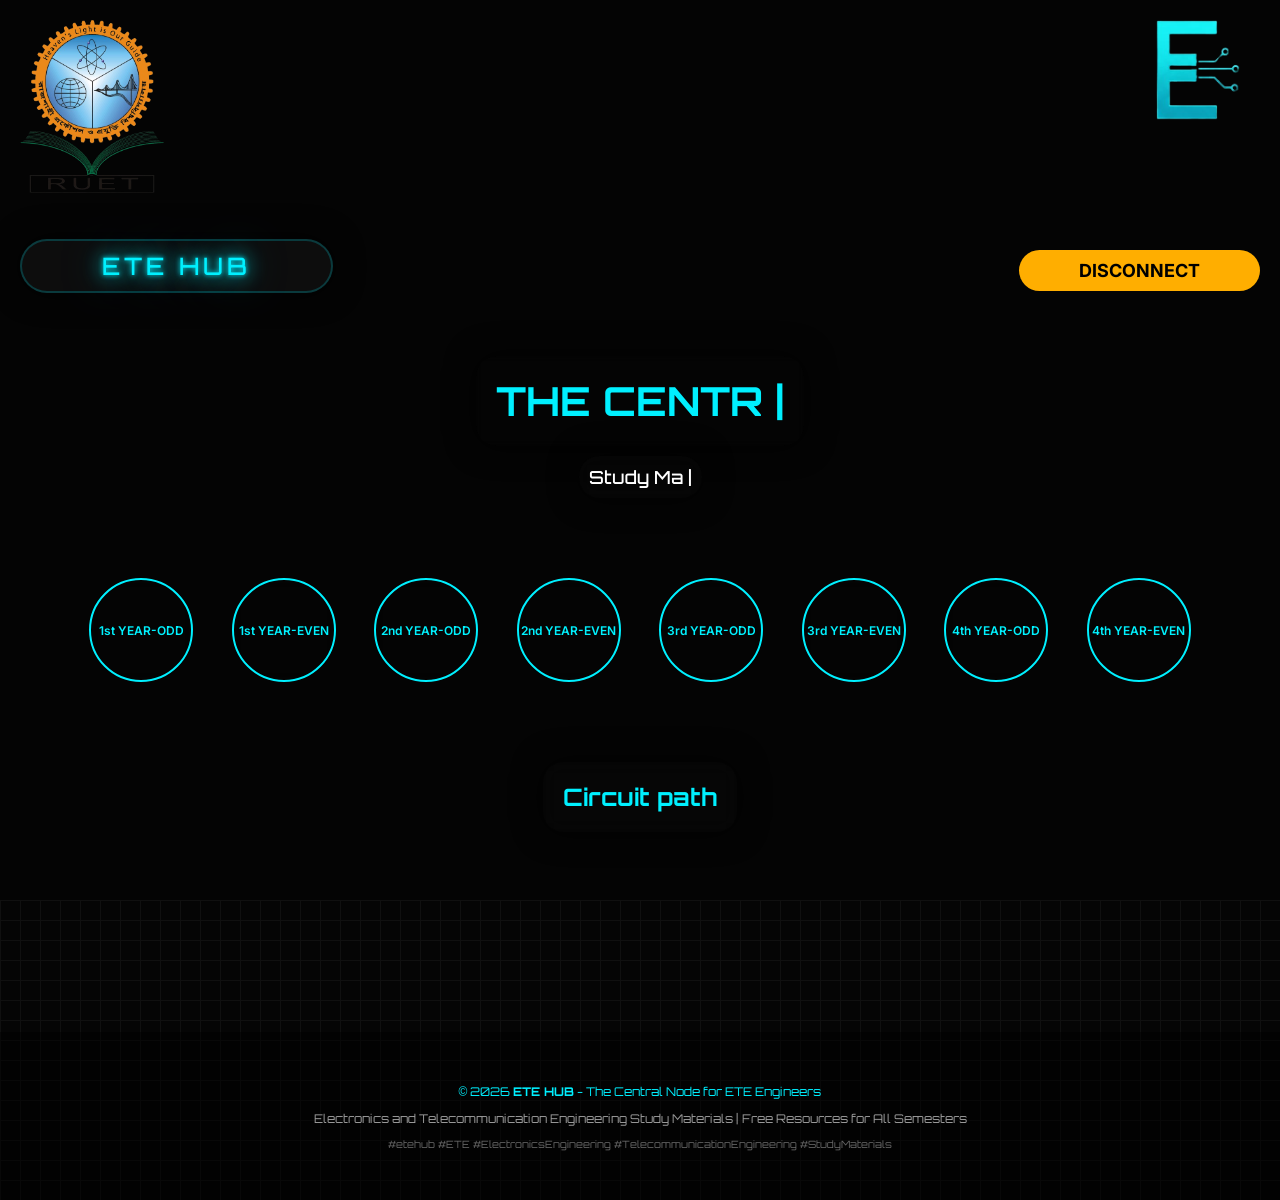
==== commit 300d9830: "website speed fix" ====
--- a/index.html
+++ b/index.html
@@ -96,15 +96,26 @@
   </head>
   <body>
     <video
-      autoplay
       loop
       muted
       playsinline
       class="video-desktop"
       id="video-desktop"
+      preload="none"
+      poster="data:image/svg+xml,%3Csvg xmlns='http://www.w3.org/2000/svg' viewBox='0 0 1920 1080'%3E%3Crect fill='%23050505' width='1920' height='1080'/%3E%3C/svg%3E"
     >
-      <source src="assests/2792370-hd_1920_1080_30fps.mp4" type="video/mp4" />
+      <source
+        src="assests/2792370-hd_1920_1080_30fps-compresed.mp4"
+        type="video/mp4"
+      />
     </video>
+    <script>
+      window.addEventListener("load", function () {
+        const video = document.getElementById("video-desktop");
+        video.load();
+        video.play().catch((e) => console.log("Video autoplay prevented"));
+      });
+    </script>
     <header class="brand">
       <img
         src="assests/Whats-App-Image-2025-11-13-at-9-35-35-PM-removebg-preview.png"
